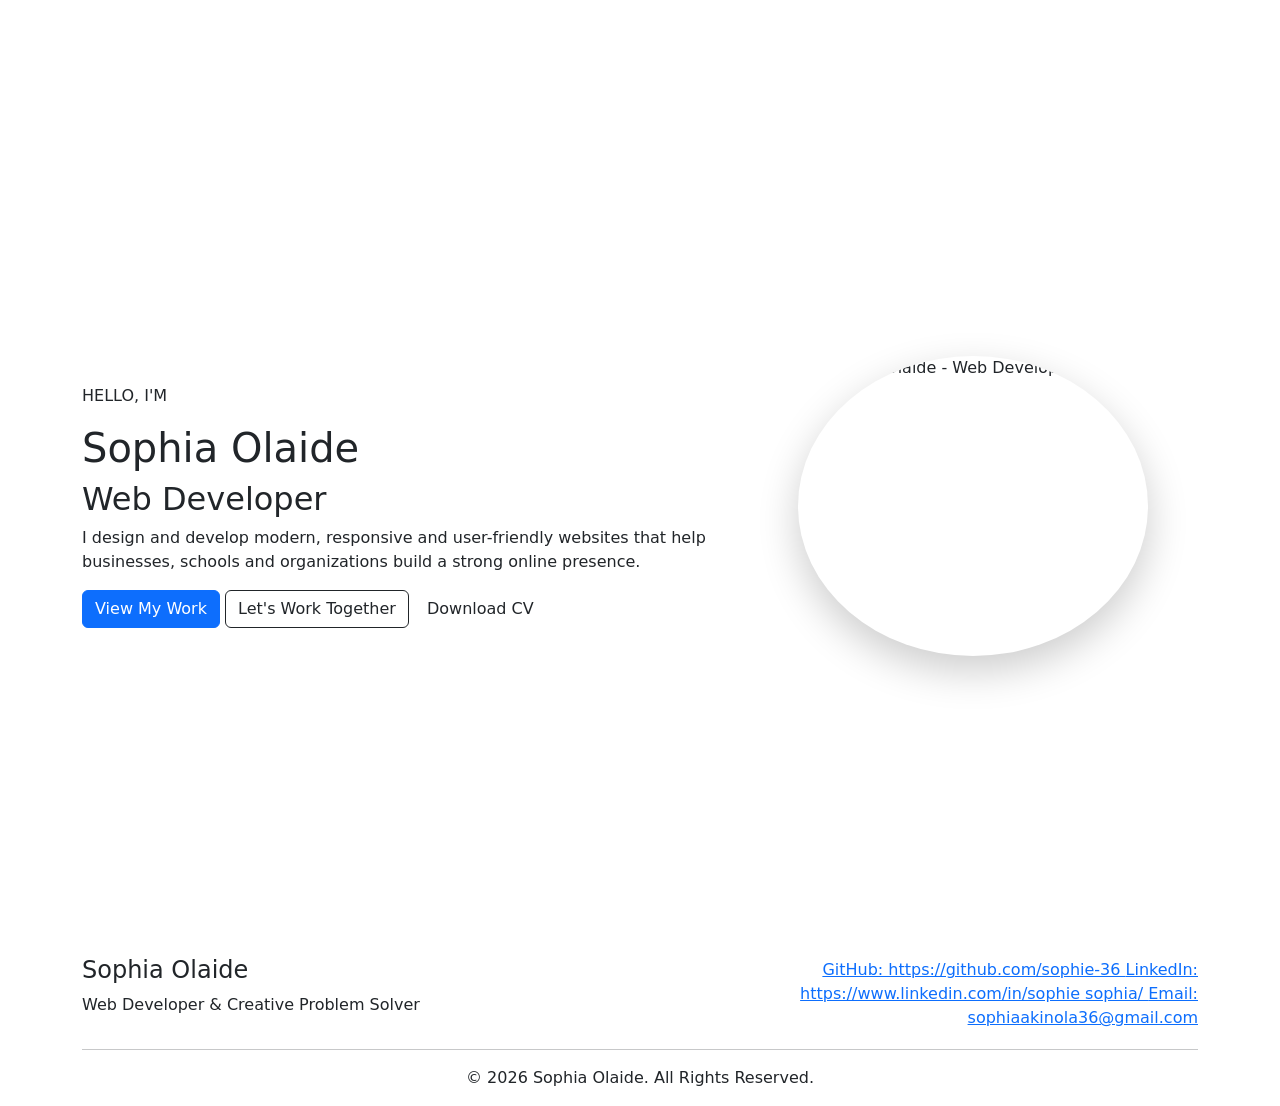
==== index.html @ 77e4f3f7 "Add files via upload" ====
<!DOCTYPE html>
<html lang="en">
<head>
    <meta charset="UTF-8">
    <meta name="viewport" content="width=device-width, initial-scale=1.0">

    <title>Akinola Sophia Olaide | Web Developer</title>

    <!-- Bootstrap CSS -->
    <link href="https://cdn.jsdelivr.net/npm/bootstrap@5.3.3/dist/css/bootstrap.min.css" rel="stylesheet">

    <!-- Our Custom CSS -->
    <link rel="stylesheet" href="css/style.css">
	
    <script src="https://cdn.jsdelivr.net/npm/bootstrap@5.3.3/dist/js/bootstrap.bundle.min.js"></script>

    <script src="js/script.js"></script>
</head>

<body>

    <!-- NAVBAR START -->
<nav class="navbar navbar-expand-lg navbar-dark custom-navbar sticky-top">

    <div class="container">

        <!-- Logo / Name -->
        <a class="navbar-brand fw-bold" href="index.html">
          Akinola  Sophia Olaide
        </a>

        <!-- Mobile Menu Button -->
        <button class="navbar-toggler" type="button" data-bs-toggle="collapse" data-bs-target="#navbarMenu">
            <span class="navbar-toggler-icon"></span>
        </button>

        <!-- Navigation Links -->
        <div class="collapse navbar-collapse" id="navbarMenu">
            <ul class="navbar-nav ms-auto">

                <li class="nav-item">
                    <a class="nav-link active" href="index.html">Home</a>
                </li>

                <li class="nav-item">
                    <a class="nav-link" href="about.html">About</a>
                </li>

                <li class="nav-item">
                    <a class="nav-link" href="services.html">Services</a>
                </li>

                <li class="nav-item">
                    <a class="nav-link" href="projects.html">Projects</a>
                </li>

                <li class="nav-item">
                    <a class="nav-link" href="contact.html">Contact</a>
                </li>

            </ul>
        </div>

    </div>
</nav>
<!-- NAVBAR END -->
<!-- HERO SECTION START -->
<section class="hero-section">
    <div class="container">
        <div class="row align-items-center min-vh-100">

            <!-- Hero Text -->
            <div class="col-lg-7">

                <p class="hero-intro">HELLO, I'M</p>

                <h1>
                    Sophia Olaide
                </h1>

                <h2>
                    Web Developer
                </h2>

                <p class="hero-text">
                    I design and develop modern, responsive and user-friendly
                    websites that help businesses, schools and organizations
                    build a strong online presence.
                </p>

                <!-- Buttons -->
                <div class="hero-buttons">

                    <a href="projects.html" class="btn btn-primary">
                        View My Work
                    </a>

                    <a href="contact.html" class="btn btn-outline-dark">
                        Let's Work Together
                    </a>
					<a href="documents/Sophia-Olaide-CV.pdf"
    class="btn btn-cv"
    download>

    Download CV
</a>

                </div>

            </div>

            <!-- Hero Image Area -->
<div style="
    width: 350px;
    height: 300px;
    margin: 0 auto;
    border-radius: 50%;
    overflow: hidden;
    box-shadow: 0 15px 40px rgba(0,0,0,0.2);
">
    <img 
        src="image/sophie.jpg" 
        alt="Sophia Olaide - Web Developer"
        style="
            width: 100%;
            height: 100%;
            object-fit: cover;
            display: block;
        "
    >
</div>

        </div>
    </div>
</section>
<!-- =================================
     FOOTER START
================================= -->

<footer class="portfolio-footer">

    <div class="container">

        <div class="row align-items-center">

            <!-- NAME -->

            <div class="col-md-6 text-center text-md-start">

                <h4>
                    Sophia Olaide
                </h4>

                <p>
                    Web Developer & Creative Problem Solver
                </p>

            </div>


            <!-- SOCIAL LINKS -->

            <div class="col-md-6 text-center text-md-end">

                <a href="#" class="footer-link">
                    GitHub: https://github.com/sophie-36
                </a>

                <a href="#" class="footer-link">
					LinkedIn: https://www.linkedin.com/in/sophie sophia/
                </a>

                <a href="#" class="footer-link">
                  Email: sophiaakinola36@gmail.com
               </a>

            </div>

        </div>


        <hr>


        <div class="text-center">

            <p class="copyright">
                © 2026 Sophia Olaide. All Rights Reserved.
            </p>

        </div>

    </div>

</footer>

<!-- =================================
     FOOTER END
================================= -->

</body>
</html>
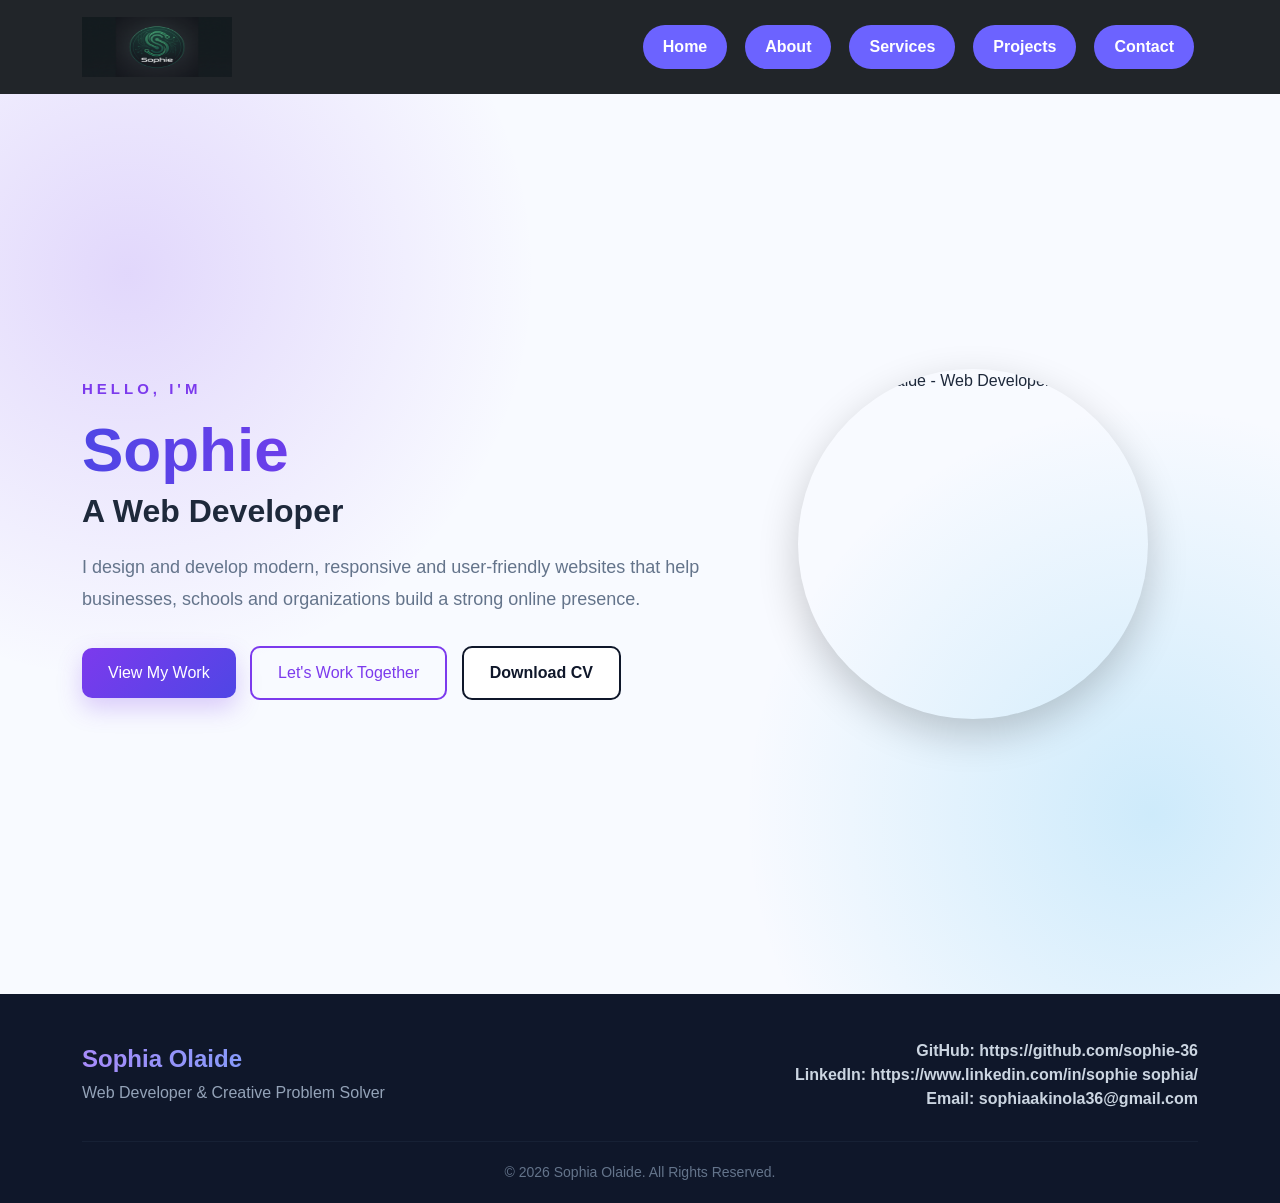
==== commit c341df1c: "Update portfolio website" ====
--- a/index.html
+++ b/index.html
@@ -1,202 +1,192 @@
-<!DOCTYPE html>
-<html lang="en">
-<head>
-    <meta charset="UTF-8">
-    <meta name="viewport" content="width=device-width, initial-scale=1.0">
-
-    <title>Akinola Sophia Olaide | Web Developer</title>
-
-    <!-- Bootstrap CSS -->
-    <link href="https://cdn.jsdelivr.net/npm/bootstrap@5.3.3/dist/css/bootstrap.min.css" rel="stylesheet">
-
-    <!-- Our Custom CSS -->
-    <link rel="stylesheet" href="css/style.css">
-	
-    <script src="https://cdn.jsdelivr.net/npm/bootstrap@5.3.3/dist/js/bootstrap.bundle.min.js"></script>
-
-    <script src="js/script.js"></script>
-</head>
-
-<body>
-
-    <!-- NAVBAR START -->
-<nav class="navbar navbar-expand-lg navbar-dark custom-navbar sticky-top">
-
-    <div class="container">
-
-        <!-- Logo / Name -->
-        <a class="navbar-brand fw-bold" href="index.html">
-          Akinola  Sophia Olaide
-        </a>
-
-        <!-- Mobile Menu Button -->
-        <button class="navbar-toggler" type="button" data-bs-toggle="collapse" data-bs-target="#navbarMenu">
-            <span class="navbar-toggler-icon"></span>
-        </button>
-
-        <!-- Navigation Links -->
-        <div class="collapse navbar-collapse" id="navbarMenu">
-            <ul class="navbar-nav ms-auto">
-
-                <li class="nav-item">
-                    <a class="nav-link active" href="index.html">Home</a>
-                </li>
-
-                <li class="nav-item">
-                    <a class="nav-link" href="about.html">About</a>
-                </li>
-
-                <li class="nav-item">
-                    <a class="nav-link" href="services.html">Services</a>
-                </li>
-
-                <li class="nav-item">
-                    <a class="nav-link" href="projects.html">Projects</a>
-                </li>
-
-                <li class="nav-item">
-                    <a class="nav-link" href="contact.html">Contact</a>
-                </li>
-
-            </ul>
-        </div>
-
-    </div>
-</nav>
-<!-- NAVBAR END -->
-<!-- HERO SECTION START -->
-<section class="hero-section">
-    <div class="container">
-        <div class="row align-items-center min-vh-100">
-
-            <!-- Hero Text -->
-            <div class="col-lg-7">
-
-                <p class="hero-intro">HELLO, I'M</p>
-
-                <h1>
-                    Sophia Olaide
-                </h1>
-
-                <h2>
-                    Web Developer
-                </h2>
-
-                <p class="hero-text">
-                    I design and develop modern, responsive and user-friendly
-                    websites that help businesses, schools and organizations
-                    build a strong online presence.
-                </p>
-
-                <!-- Buttons -->
-                <div class="hero-buttons">
-
-                    <a href="projects.html" class="btn btn-primary">
-                        View My Work
-                    </a>
-
-                    <a href="contact.html" class="btn btn-outline-dark">
-                        Let's Work Together
-                    </a>
-					<a href="documents/Sophia-Olaide-CV.pdf"
-    class="btn btn-cv"
-    download>
-
-    Download CV
-</a>
-
-                </div>
-
-            </div>
-
-            <!-- Hero Image Area -->
-<div style="
-    width: 350px;
-    height: 300px;
-    margin: 0 auto;
-    border-radius: 50%;
-    overflow: hidden;
-    box-shadow: 0 15px 40px rgba(0,0,0,0.2);
-">
-    <img 
-        src="image/sophie.jpg" 
-        alt="Sophia Olaide - Web Developer"
-        style="
-            width: 100%;
-            height: 100%;
-            object-fit: cover;
-            display: block;
-        "
-    >
-</div>
-
-        </div>
-    </div>
-</section>
-<!-- =================================
-     FOOTER START
-================================= -->
-
-<footer class="portfolio-footer">
-
-    <div class="container">
-
-        <div class="row align-items-center">
-
-            <!-- NAME -->
-
-            <div class="col-md-6 text-center text-md-start">
-
-                <h4>
-                    Sophia Olaide
-                </h4>
-
-                <p>
-                    Web Developer & Creative Problem Solver
-                </p>
-
-            </div>
-
-
-            <!-- SOCIAL LINKS -->
-
-            <div class="col-md-6 text-center text-md-end">
-
-                <a href="#" class="footer-link">
-                    GitHub: https://github.com/sophie-36
-                </a>
-
-                <a href="#" class="footer-link">
-					LinkedIn: https://www.linkedin.com/in/sophie sophia/
-                </a>
-
-                <a href="#" class="footer-link">
-                  Email: sophiaakinola36@gmail.com
-               </a>
-
-            </div>
-
-        </div>
-
-
-        <hr>
-
-
-        <div class="text-center">
-
-            <p class="copyright">
-                © 2026 Sophia Olaide. All Rights Reserved.
-            </p>
-
-        </div>
-
-    </div>
-
-</footer>
-
-<!-- =================================
-     FOOTER END
-================================= -->
-
-</body>
+<!DOCTYPE html>
+<html lang="en">
+<head>
+    <meta charset="UTF-8">
+    <meta name="viewport" content="width=device-width, initial-scale=1.0">
+
+    <title>Sophie| Web Developer</title>
+
+    <!-- Bootstrap CSS -->
+    <link href="https://cdn.jsdelivr.net/npm/bootstrap@5.3.3/dist/css/bootstrap.min.css" rel="stylesheet">
+
+    <!-- Our Custom CSS -->
+    <link rel="stylesheet" href="css/style.css">
+	
+    <script src="https://cdn.jsdelivr.net/npm/bootstrap@5.3.3/dist/js/bootstrap.bundle.min.js"></script>
+
+    <script src="js/script.js"></script>
+</head>
+
+<body>
+
+    <!-- NAVBAR START -->
+<nav class="navbar navbar-expand-lg navbar-dark custom-navbar">
+
+    <div class="container">
+
+        <!-- Logo / Name -->
+          <a class="navbar-brand fw-bold" href="index.html">
+            <img src="image/sophielogo.jpeg"
+                 alt="sophieLogo"
+                 class="site-logo" width="150px"  height="60px">
+        </a>
+
+        <!-- Mobile Menu Button -->
+        <button class="navbar-toggler" type="button" data-bs-toggle="collapse" data-bs-target="#navbarMenu">
+            <span class="navbar-toggler-icon"></span>
+        </button>
+
+        <!-- Navigation Links -->
+        <div class="collapse navbar-collapse" id="navbarMenu">
+            <ul class="navbar-nav ms-auto">
+
+                <li class="nav-item">
+                    <a class="nav-link active" href="index.html">Home</a>
+                </li>
+
+                <li class="nav-item">
+                    <a class="nav-link" href="about.html">About</a>
+                </li>
+
+                <li class="nav-item">
+                    <a class="nav-link" href="services.html">Services</a>
+                </li>
+
+                <li class="nav-item">
+                    <a class="nav-link" href="projects.html">Projects</a>
+                </li>
+
+                <li class="nav-item">
+                    <a class="nav-link" href="contact.html">Contact</a>
+                </li>
+
+            </ul>
+        </div>
+
+    </div>
+</nav>
+<!-- NAVBAR END -->
+<!-- HERO SECTION START -->
+<section class="hero-section">
+    <div class="container">
+        <div class="row align-items-center min-vh-100">
+
+            <!-- Hero Text -->
+            <div class="col-lg-7">
+
+                <p class="hero-intro">HELLO, I'M</p>
+
+                <h1>
+                    Sophie
+                </h1>
+
+                <h2>
+                    A Web Developer
+                </h2>
+
+                <p class="hero-text">
+                    I design and develop modern, responsive and user-friendly
+                    websites that help businesses, schools and organizations
+                    build a strong online presence.
+                </p>
+
+                <!-- Buttons -->
+                <div class="hero-buttons">
+
+                    <a href="projects.html" class="btn btn-primary">
+                        View My Work
+                    </a>
+
+                    <a href="contact.html" class="btn btn-outline-dark">
+                        Let's Work Together
+                    </a>
+					<a href="documents/Akinola_Sophia_Olaide_CV.pdf"
+    class="btn btn-cv"
+    download>
+
+    Download CV
+</a>
+
+                </div>
+
+            </div>
+
+         <div class="hero-image">
+
+    <img
+        src="image/sophie.jpg"
+        alt="Sophia Olaide - Web Developer"
+    >
+
+</div>
+
+        </div>
+    </div>
+</section>
+<!-- =================================
+     FOOTER START
+================================= -->
+
+<footer class="portfolio-footer">
+
+    <div class="container">
+
+        <div class="row align-items-center">
+
+            <!-- NAME -->
+
+            <div class="col-md-6 text-center text-md-start">
+
+                <h4>
+                    Sophia Olaide
+                </h4>
+
+                <p>
+                    Web Developer & Creative Problem Solver
+                </p>
+
+            </div>
+
+
+            <!-- SOCIAL LINKS -->
+
+            <div class="col-md-6 text-center text-md-end">
+
+                <a href="#" class="footer-link">
+                    GitHub: https://github.com/sophie-36
+                </a>
+
+                <a href="#" class="footer-link">
+					LinkedIn: https://www.linkedin.com/in/sophie sophia/
+                </a>
+
+                <a href="#" class="footer-link">
+                  Email: sophiaakinola36@gmail.com
+               </a>
+
+            </div>
+
+        </div>
+
+
+        <hr>
+
+
+        <div class="text-center">
+
+            <p class="copyright">
+                © 2026 Sophia Olaide. All Rights Reserved.
+            </p>
+
+        </div>
+
+    </div>
+
+</footer>
+
+<!-- =================================
+     FOOTER END
+================================= -->
+
+</body>
 </html>
--- a/css/style.css
+++ b/css/style.css
@@ -0,0 +1,1734 @@
+/* =========================================
+   GLOBAL STYLES
+========================================= */
+
+* {
+    margin: 0;
+    padding: 0;
+    box-sizing: border-box;
+}
+
+body {
+    font-family: Arial, sans-serif;
+    color: #1e293b;
+    background: #f8faff;
+}
+/* ================================
+   NAVIGATION
+================================ */
+
+/* ================================
+   HEADER
+================================ */
+
+.custom-navbar {
+    background: #212529 !important;
+    background-color: #212529 !important;
+    padding: 12px 0 !important;
+    width: 100%;
+}
+
+.custom-navbar .navbar-nav {
+    gap: 10px;
+}
+
+.custom-navbar .nav-link {
+    background: #6c63ff !important;
+    color: white !important;
+    padding: 9px 18px !important;
+    margin: 3px;
+    border-radius: 25px;
+    font-weight: 600;
+    transition: 0.3s ease;
+}
+
+.custom-navbar .nav-link:hover {
+    background: #5148d8 !important;
+    color: white !important;
+}
+
+.custom-navbar .nav-link.active {
+    background: #5148d8 !important;
+    color: white !important;
+}
+
+
+/* =========================================
+   HOME / HERO SECTION
+========================================= */
+
+.hero-section {
+    min-height: 100vh;
+
+    background:
+        radial-gradient(
+            circle at 10% 20%,
+            rgba(124, 58, 237, 0.18),
+            transparent 30%
+        ),
+        radial-gradient(
+            circle at 90% 80%,
+            rgba(14, 165, 233, 0.18),
+            transparent 30%
+        ),
+        #f8faff;
+}
+
+.hero-section .container {
+    min-height: 100vh;
+}
+
+.hero-intro {
+    color: #7c3aed;
+    font-size: 15px;
+    font-weight: 800;
+    letter-spacing: 4px;
+    margin-bottom: 12px;
+}
+
+.hero-section h1 {
+    font-size: 62px;
+    font-weight: 800;
+    margin-bottom: 5px;
+
+    background: linear-gradient(
+        90deg,
+        #4f46e5,
+        #7c3aed,
+        #0891b2
+    );
+
+    -webkit-background-clip: text;
+    -webkit-text-fill-color: transparent;
+}
+
+.hero-section h2 {
+    font-size: 32px;
+    font-weight: 700;
+    color: #1e293b;
+    margin-bottom: 20px;
+}
+
+.hero-text {
+    max-width: 650px;
+    font-size: 18px;
+    line-height: 1.8;
+    color: #64748b;
+}
+
+
+/* =========================================
+   HERO BUTTONS
+========================================= */
+
+.hero-buttons {
+    margin-top: 30px;
+}
+
+.hero-buttons .btn {
+    padding: 13px 26px;
+    border-radius: 10px;
+    margin-right: 10px;
+    margin-bottom: 10px;
+    transition: 0.3s ease;
+}
+
+.hero-buttons .btn-primary {
+    border: none;
+
+    background: linear-gradient(
+        135deg,
+        #7c3aed,
+        #4f46e5
+    );
+
+    box-shadow:
+        0 10px 25px rgba(124, 58, 237, 0.25);
+}
+
+.hero-buttons .btn-primary:hover {
+    transform: translateY(-3px);
+
+    box-shadow:
+        0 15px 30px rgba(124, 58, 237, 0.35);
+}
+
+.hero-buttons .btn-outline-dark {
+    border: 2px solid #7c3aed;
+    color: #7c3aed;
+}
+
+.hero-buttons .btn-outline-dark:hover {
+    background: #7c3aed;
+    border-color: #7c3aed;
+    color: white;
+}
+
+/* =========================================
+   HERO IMAGE
+========================================= */
+
+.hero-image {
+    width: 350px;
+    height: 350px;
+    margin: 0 auto;
+    border-radius: 50%;
+    overflow: hidden;
+    box-shadow: 0 15px 40px rgba(0, 0, 0, 0.2);
+}
+
+.hero-image img {
+    display: block;
+    width: 100%;
+    height: 100%;
+    object-fit: cover;
+}
+
+
+/* =========================================
+   ABOUT SECTION
+========================================= */
+
+.about-section {
+    min-height: 100vh;
+
+    background:
+        linear-gradient(
+            135deg,
+            #f8faff,
+            #eef2ff
+        );
+}
+
+.section-intro {
+    color: #7c3aed;
+    font-size: 15px;
+    font-weight: 800;
+    letter-spacing: 3px;
+}
+
+.about-section h1 {
+    font-size: 44px;
+    font-weight: 800;
+}
+
+.about-section p {
+    color: #64748b;
+    font-size: 17px;
+    line-height: 1.8;
+}
+
+
+/* =========================================
+   ABOUT IMAGE
+========================================= */
+
+.about-image {
+    width: 350px;
+    height: 420px;
+    margin: 0 auto;
+
+    overflow: hidden;
+
+    border-radius: 25px;
+
+    border: 7px solid white;
+
+    box-shadow:
+        0 20px 50px rgba(79, 70, 229, 0.18);
+}
+
+.about-image img {
+    width: 100%;
+    height: 100%;
+    object-fit: cover;
+}
+
+
+/* =========================================
+   SERVICES SECTION
+========================================= */
+
+.services-section {
+    min-height: 100vh;
+
+    background:
+        radial-gradient(
+            circle at top left,
+            rgba(124, 58, 237, 0.12),
+            transparent 30%
+        ),
+        radial-gradient(
+            circle at bottom right,
+            rgba(14, 165, 233, 0.12),
+            transparent 30%
+        ),
+        #f8faff;
+}
+
+.services-section h1 {
+    font-size: 48px;
+    font-weight: 800;
+
+    background: linear-gradient(
+        90deg,
+        #4f46e5,
+        #7c3aed,
+        #0891b2
+    );
+
+    -webkit-background-clip: text;
+    -webkit-text-fill-color: transparent;
+}
+
+.services-description {
+    max-width: 650px;
+    margin: 15px auto;
+
+    color: #64748b;
+
+    font-size: 17px;
+    line-height: 1.8;
+}
+
+
+/* =========================================
+   SERVICE CARDS
+========================================= */
+
+.service-card {
+    position: relative;
+
+    height: 100%;
+
+    padding: 40px 30px;
+
+    text-align: center;
+
+    background: rgba(255, 255, 255, 0.9);
+
+    border-radius: 20px;
+
+    border: 1px solid #e2e8f0;
+
+    box-shadow:
+        0 10px 30px rgba(15, 23, 42, 0.07);
+
+    overflow: hidden;
+
+    transition: 0.35s ease;
+}
+
+.service-card::before {
+    content: "";
+
+    position: absolute;
+
+    top: 0;
+    left: 0;
+
+    width: 100%;
+    height: 4px;
+
+    background: linear-gradient(
+        90deg,
+        #7c3aed,
+        #38bdf8
+    );
+}
+
+.service-card:hover {
+    transform: translateY(-10px);
+
+    box-shadow:
+        0 20px 45px rgba(79, 70, 229, 0.15);
+}
+
+
+/* =========================================
+   SERVICE ICON
+========================================= */
+
+.service-icon {
+    width: 75px;
+    height: 75px;
+
+    margin: 0 auto 25px;
+
+    display: flex;
+    align-items: center;
+    justify-content: center;
+
+    border-radius: 20px;
+
+    font-size: 35px;
+
+    background: linear-gradient(
+        135deg,
+        #ede9fe,
+        #e0f2fe
+    );
+
+    transition: 0.3s ease;
+}
+
+.service-card:hover .service-icon {
+    transform: scale(1.08) rotate(-5deg);
+}
+
+.service-card h3 {
+    color: #111827;
+
+    font-size: 22px;
+    font-weight: 750;
+
+    margin-bottom: 15px;
+}
+
+.service-card p {
+    color: #64748b;
+
+    line-height: 1.8;
+}
+
+
+/* =========================================
+   MOBILE RESPONSIVENESS
+========================================= */
+
+@media (max-width: 991px) {
+
+    .hero-section {
+        text-align: center;
+    }
+
+    .hero-section h1 {
+        font-size: 45px;
+    }
+
+    .hero-section h2 {
+        font-size: 27px;
+    }
+
+    .hero-text {
+        margin: auto;
+    }
+
+    .hero-image {
+        width: 270px;
+        height: 270px;
+        margin-top: 50px;
+        margin-bottom: 50px;
+    }
+
+    .about-section {
+        text-align: center;
+    }
+
+    .about-section h1 {
+        font-size: 35px;
+    }
+
+    .about-image {
+        width: 280px;
+        height: 350px;
+    }
+
+    .services-section h1 {
+        font-size: 38px;
+    }
+
+}
+/* =========================================
+   PROJECTS SECTION
+========================================= */
+
+.projects-section {
+
+    min-height: 100vh;
+
+    background:
+        radial-gradient(
+            circle at top right,
+            rgba(124, 58, 237, 0.12),
+            transparent 30%
+        ),
+        radial-gradient(
+            circle at bottom left,
+            rgba(14, 165, 233, 0.12),
+            transparent 30%
+        ),
+        #f8faff;
+}
+
+
+/* =========================================
+   PROJECT TITLE
+========================================= */
+
+.projects-title {
+
+    font-size: 48px;
+
+    font-weight: 800;
+
+    background: linear-gradient(
+        90deg,
+        #4f46e5,
+        #7c3aed,
+        #0891b2
+    );
+
+    -webkit-background-clip: text;
+
+    -webkit-text-fill-color: transparent;
+}
+
+
+.projects-description {
+
+    max-width: 650px;
+
+    margin: 15px auto;
+
+    color: #64748b;
+
+    font-size: 17px;
+
+    line-height: 1.8;
+}
+
+
+/* =========================================
+   PROJECT CARD
+========================================= */
+
+.project-card {
+
+    height: 100%;
+
+    background: white;
+
+    border-radius: 20px;
+
+    overflow: hidden;
+
+    border: 1px solid #e2e8f0;
+
+    box-shadow:
+        0 10px 30px rgba(15, 23, 42, 0.07);
+
+    transition: 0.35s ease;
+}
+
+
+.project-card:hover {
+
+    transform: translateY(-10px);
+
+    box-shadow:
+        0 20px 45px rgba(79, 70, 229, 0.16);
+}
+
+
+/* =========================================
+   PROJECT IMAGE AREA
+========================================= */
+
+.project-image {
+
+    height: 230px;
+
+    display: flex;
+
+    align-items: center;
+
+    justify-content: center;
+
+    color: white;
+
+    font-size: 28px;
+
+    font-weight: 800;
+
+    position: relative;
+
+    overflow: hidden;
+}
+
+
+/* Furniture */
+
+.furniture-project {
+
+    background:
+        linear-gradient(
+            135deg,
+            #7c3aed,
+            #4f46e5
+        );
+}
+
+
+/* React */
+
+.react-project {
+
+    background:
+        linear-gradient(
+            135deg,
+            #0891b2,
+            #2563eb
+        );
+}
+
+
+/* Student */
+
+.student-project {
+
+    background:
+        linear-gradient(
+            135deg,
+            #ec4899,
+            #7c3aed
+        );
+}
+
+
+/* Farming */
+
+.farming-project {
+
+    background:
+        linear-gradient(
+            135deg,
+            #059669,
+            #0ea5e9
+        );
+}
+
+
+/* =========================================
+   PROJECT CONTENT
+========================================= */
+
+.project-content {
+
+    padding: 30px;
+}
+
+
+.project-category {
+
+    color: #7c3aed;
+
+    font-size: 13px;
+
+    font-weight: 800;
+
+    text-transform: uppercase;
+
+    letter-spacing: 1px;
+}
+
+
+.project-content h3 {
+
+    font-size: 25px;
+
+    font-weight: 750;
+
+    margin-top: 8px;
+
+    margin-bottom: 12px;
+
+    color: #111827;
+}
+
+
+.project-content p {
+
+    color: #64748b;
+
+    line-height: 1.7;
+
+    margin-bottom: 20px;
+}
+
+
+/* =========================================
+   TECHNOLOGIES
+========================================= */
+
+.project-tech {
+
+    display: flex;
+
+    flex-wrap: wrap;
+
+    gap: 8px;
+
+    margin-bottom: 20px;
+}
+
+
+.project-tech span {
+
+    padding: 6px 12px;
+
+    border-radius: 20px;
+
+    background: #f1f5f9;
+
+    color: #475569;
+
+    font-size: 13px;
+
+    font-weight: 600;
+}
+
+
+/* =========================================
+   PROJECT LINK
+========================================= */
+
+.project-link {
+
+    text-decoration: none;
+
+    color: #7c3aed;
+
+    font-weight: 700;
+
+    transition: 0.3s ease;
+}
+
+
+.project-link:hover {
+
+    color: #0891b2;
+
+    margin-left: 5px;
+}
+
+
+/* =========================================
+   PROJECT MOBILE
+========================================= */
+
+@media (max-width: 768px) {
+
+    .projects-title {
+
+        font-size: 38px;
+
+    }
+
+    .project-image {
+
+        height: 200px;
+
+    }
+
+}
+/* =========================================
+   CONTACT SECTION
+========================================= */
+
+.contact-section {
+
+    min-height: 100vh;
+
+    background:
+        radial-gradient(
+            circle at top left,
+            rgba(124, 58, 237, 0.12),
+            transparent 30%
+        ),
+        radial-gradient(
+            circle at bottom right,
+            rgba(14, 165, 233, 0.12),
+            transparent 30%
+        ),
+        #f8faff;
+}
+
+
+/* =========================================
+   CONTACT TITLE
+========================================= */
+
+.contact-title {
+
+    font-size: 48px;
+
+    font-weight: 800;
+
+    background: linear-gradient(
+        90deg,
+        #4f46e5,
+        #7c3aed,
+        #0891b2
+    );
+
+    -webkit-background-clip: text;
+
+    -webkit-text-fill-color: transparent;
+}
+
+
+.contact-description {
+
+    max-width: 650px;
+
+    margin: 15px auto;
+
+    color: #64748b;
+
+    font-size: 17px;
+
+    line-height: 1.8;
+}
+
+
+/* =========================================
+   CONTACT INFORMATION
+========================================= */
+
+.contact-info {
+
+    height: 100%;
+
+    padding: 40px;
+
+    border-radius: 20px;
+
+    color: white;
+
+    background:
+        linear-gradient(
+            135deg,
+            #4f46e5,
+            #7c3aed,
+            #0891b2
+        );
+
+    box-shadow:
+        0 20px 45px rgba(79, 70, 229, 0.2);
+}
+
+
+.contact-info h2 {
+
+    font-size: 32px;
+
+    font-weight: 800;
+
+    margin-bottom: 20px;
+}
+
+
+.contact-info > p {
+
+    color: #e0e7ff;
+
+    line-height: 1.8;
+
+    margin-bottom: 35px;
+}
+
+
+/* =========================================
+   CONTACT ITEMS
+========================================= */
+
+.contact-item {
+
+    display: flex;
+
+    align-items: center;
+
+    gap: 18px;
+
+    margin-bottom: 25px;
+}
+
+
+.contact-icon {
+
+    width: 55px;
+
+    height: 55px;
+
+    flex-shrink: 0;
+
+    display: flex;
+
+    align-items: center;
+
+    justify-content: center;
+
+    background: rgba(255, 255, 255, 0.15);
+
+    border-radius: 15px;
+
+    font-size: 24px;
+}
+
+
+.contact-item h5 {
+
+    margin: 0 0 5px;
+
+    font-weight: 700;
+}
+
+
+.contact-item p {
+
+    margin: 0;
+
+    color: #e0e7ff;
+}
+
+
+/* =========================================
+   CONTACT FORM
+========================================= */
+
+.contact-form {
+
+    height: 100%;
+
+    padding: 40px;
+
+    background: white;
+
+    border-radius: 20px;
+
+    border: 1px solid #e2e8f0;
+
+    box-shadow:
+        0 10px 30px rgba(15, 23, 42, 0.07);
+}
+
+
+.contact-form .form-label {
+
+    font-weight: 700;
+
+    color: #334155;
+}
+
+
+.contact-form .form-control {
+
+    padding: 13px 15px;
+
+    border: 1px solid #cbd5e1;
+
+    border-radius: 10px;
+
+    transition: 0.3s ease;
+}
+
+
+.contact-form .form-control:focus {
+
+    border-color: #7c3aed;
+
+    box-shadow:
+        0 0 0 4px rgba(124, 58, 237, 0.1);
+}
+
+
+/* =========================================
+   CONTACT BUTTON
+========================================= */
+
+.contact-button {
+
+    padding: 13px 30px;
+
+    color: white;
+
+    font-weight: 700;
+
+    border: none;
+
+    border-radius: 10px;
+
+    background:
+        linear-gradient(
+            135deg,
+            #7c3aed,
+            #4f46e5
+        );
+
+    box-shadow:
+        0 10px 25px rgba(124, 58, 237, 0.25);
+
+    transition: 0.3s ease;
+}
+
+
+.contact-button:hover {
+
+    color: white;
+
+    transform: translateY(-3px);
+
+    box-shadow:
+        0 15px 30px rgba(124, 58, 237, 0.35);
+}
+
+
+/* =========================================
+   CONTACT MOBILE
+========================================= */
+
+@media (max-width: 768px) {
+
+    .contact-title {
+
+        font-size: 38px;
+
+    }
+
+    .contact-info,
+    .contact-form {
+
+        padding: 30px 25px;
+
+    }
+
+}
+/* =========================================
+   FOOTER
+========================================= */
+
+.portfolio-footer {
+
+    padding: 45px 0 20px;
+
+    background: #0f172a;
+
+    color: white;
+}
+
+
+.portfolio-footer h4 {
+
+    font-size: 24px;
+
+    font-weight: 800;
+
+    margin-bottom: 8px;
+
+    background: linear-gradient(
+        90deg,
+        #a78bfa,
+        #38bdf8
+    );
+
+    -webkit-background-clip: text;
+
+    -webkit-text-fill-color: transparent;
+}
+
+
+.portfolio-footer p {
+
+    color: #94a3b8;
+
+    margin-bottom: 0;
+}
+
+
+.footer-link {
+
+    display: inline-block;
+
+    margin-left: 20px;
+
+    color: #cbd5e1;
+
+    text-decoration: none;
+
+    font-weight: 600;
+
+    transition: 0.3s ease;
+}
+
+
+.footer-link:hover {
+
+    color: #38bdf8;
+
+    transform: translateY(-2px);
+}
+
+
+.portfolio-footer hr {
+
+    margin: 30px 0 20px;
+
+    border-color: #334155;
+}
+
+
+.copyright {
+
+    font-size: 14px;
+
+    color: #64748b !important;
+}
+
+
+/* =========================================
+   FOOTER MOBILE
+========================================= */
+
+@media (max-width: 768px) {
+
+    .footer-link {
+
+        margin: 10px;
+
+    }
+
+}
+
+/* =========================================
+   SKILLS
+========================================= */
+
+.about-skills h4,
+.timeline-section h4 {
+
+    color: #1e293b;
+
+    font-size: 25px;
+}
+
+
+/* =========================================
+   SKILL ITEM
+========================================= */
+
+.skill-item {
+
+    margin-bottom: 20px;
+}
+
+
+.skill-header {
+
+    display: flex;
+
+    justify-content: space-between;
+
+    margin-bottom: 8px;
+
+    font-size: 14px;
+
+    font-weight: 700;
+
+    color: #475569;
+}
+
+
+/* =========================================
+   SKILL BAR
+========================================= */
+
+.skill-bar {
+
+    width: 100%;
+
+    height: 9px;
+
+    background: #e2e8f0;
+
+    border-radius: 20px;
+
+    overflow: hidden;
+}
+
+
+.skill-progress {
+
+    height: 100%;
+
+    border-radius: 20px;
+
+    background: linear-gradient(
+        90deg,
+        #7c3aed,
+        #38bdf8
+    );
+}
+
+
+/* =========================================
+   TIMELINE
+========================================= */
+
+.timeline-section {
+
+    position: relative;
+}
+
+
+.timeline-item {
+
+    position: relative;
+
+    display: flex;
+
+    gap: 20px;
+
+    padding-bottom: 30px;
+
+    margin-left: 5px;
+}
+
+
+.timeline-item::before {
+
+    content: "";
+
+    position: absolute;
+
+    left: 6px;
+
+    top: 15px;
+
+    width: 2px;
+
+    height: calc(100% - 10px);
+
+    background: #ddd6fe;
+}
+
+
+.timeline-item:last-child::before {
+
+    display: none;
+}
+
+
+/* =========================================
+   TIMELINE DOT
+========================================= */
+
+.timeline-dot {
+
+    width: 14px;
+
+    height: 14px;
+
+    flex-shrink: 0;
+
+    margin-top: 5px;
+
+    border-radius: 50%;
+
+    background: linear-gradient(
+        135deg,
+        #7c3aed,
+        #38bdf8
+    );
+
+    box-shadow:
+        0 0 0 5px #ede9fe;
+}
+
+
+.timeline-date {
+
+    display: inline-block;
+
+    margin-bottom: 5px;
+
+    color: #7c3aed;
+
+    font-size: 13px;
+
+    font-weight: 800;
+
+    text-transform: uppercase;
+
+    letter-spacing: 1px;
+}
+
+
+.timeline-item h5 {
+
+    font-size: 20px;
+
+    font-weight: 750;
+
+    color: #1e293b;
+
+    margin-bottom: 7px;
+}
+
+
+.timeline-item p {
+
+    margin-bottom: 0;
+
+    font-size: 15px;
+
+    line-height: 1.7;
+}
+
+/* =========================================
+   CV BUTTON
+========================================= */
+
+.btn-cv {
+
+    padding: 13px 26px;
+
+    border-radius: 10px;
+
+    border: 2px solid #0f172a;
+
+    color: #0f172a;
+
+    background: white;
+
+    font-weight: 700;
+
+    transition: 0.3s ease;
+}
+
+
+.btn-cv:hover {
+
+    color: white;
+
+    background: #0f172a;
+
+    transform: translateY(-3px);
+
+}
+
+/* =========================================
+   MOBILE HERO IMAGE
+========================================= */
+
+@media (max-width: 991px) {
+
+    .hero-section {
+        text-align: center;
+    }
+
+    .hero-section h1 {
+        font-size: 45px;
+    }
+
+    .hero-section h2 {
+        font-size: 27px;
+    }
+
+    .hero-text {
+        margin: auto;
+    }
+
+    .hero-image {
+        width: 250px;
+        height: 250px;
+        margin: 40px auto 0;
+    }
+}
+
+/* =========================================
+   SINGLE PROJECT PAGE
+========================================= */
+
+.single-project-hero {
+
+    padding: 100px 0;
+
+    background: linear-gradient(
+        135deg,
+        #f5f3ff,
+        #eff6ff
+    );
+}
+
+
+.single-project-label {
+
+    display: inline-block;
+
+    color: #7c3aed;
+
+    font-size: 13px;
+
+    font-weight: 800;
+
+    letter-spacing: 2px;
+
+    margin-bottom: 15px;
+}
+
+
+.single-project-hero h1 {
+
+    font-size: 60px;
+
+    font-weight: 800;
+
+    color: #0f172a;
+
+    margin-bottom: 20px;
+}
+
+
+.single-project-intro {
+
+    max-width: 600px;
+
+    color: #64748b;
+
+    font-size: 18px;
+
+    line-height: 1.8;
+
+    margin-bottom: 25px;
+}
+
+
+/* PROJECT IMAGE */
+
+.single-project-image {
+
+    width: 100%;
+
+    height: 400px;
+
+    overflow: hidden;
+
+    border-radius: 25px;
+
+    background: #ffffff;
+
+    box-shadow:
+        0 20px 50px rgba(15, 23, 42, 0.15);
+}
+
+
+.single-project-image img {
+
+    width: 100%;
+
+    height: 100%;
+
+    object-fit: cover;
+
+    display: block;
+
+    transition: transform 0.5s ease;
+}
+
+
+.single-project-image:hover img {
+
+    transform: scale(1.04);
+}
+
+
+
+/* PROJECT CONTENT */
+
+.single-project-content {
+
+    padding: 80px 0;
+
+    background: #ffffff;
+}
+
+
+.project-content-section {
+
+    max-width: 900px;
+
+    margin: 0 auto 70px;
+}
+
+
+.project-content-section h2 {
+
+    font-size: 32px;
+
+    font-weight: 800;
+
+    color: #0f172a;
+
+    margin-bottom: 20px;
+}
+
+
+.project-content-section > p {
+
+    color: #64748b;
+
+    font-size: 17px;
+
+    line-height: 1.9;
+}
+
+
+
+/* FEATURE BOXES */
+
+.feature-box {
+
+    height: 100%;
+
+    padding: 30px;
+
+    border-radius: 18px;
+
+    background: #f8fafc;
+
+    border: 1px solid #e2e8f0;
+
+    transition: 0.3s ease;
+}
+
+
+.feature-box:hover {
+
+    transform: translateY(-5px);
+
+    box-shadow:
+        0 15px 35px rgba(15, 23, 42, 0.08);
+}
+
+
+.feature-box h4 {
+
+    font-size: 20px;
+
+    font-weight: 700;
+
+    color: #0f172a;
+
+    margin-bottom: 10px;
+}
+
+
+.feature-box p {
+
+    color: #64748b;
+
+    line-height: 1.7;
+
+    margin-bottom: 0;
+}
+
+
+
+/* TECHNOLOGY LIST */
+
+.technology-list {
+
+    display: flex;
+
+    flex-wrap: wrap;
+
+    gap: 10px;
+}
+
+
+.technology-list span {
+
+    padding: 10px 16px;
+
+    border-radius: 25px;
+
+    background: #f1f5f9;
+
+    border: 1px solid #e2e8f0;
+
+    color: #475569;
+
+    font-weight: 700;
+
+    font-size: 14px;
+}
+
+
+
+/* PROJECT STATUS */
+
+.project-status-box {
+
+    max-width: 900px;
+
+    margin: 0 auto 50px;
+
+    padding: 25px 30px;
+
+    border-radius: 18px;
+
+    background: #f5f3ff;
+
+    border: 1px solid #ddd6fe;
+
+    display: flex;
+
+    align-items: center;
+
+    justify-content: space-between;
+
+    gap: 20px;
+}
+
+
+.project-status-box strong {
+
+    display: block;
+
+    color: #0f172a;
+
+    font-size: 18px;
+
+    margin-bottom: 5px;
+}
+
+
+.project-status-box p {
+
+    margin: 0;
+
+    color: #64748b;
+}
+
+
+.status-badge {
+
+    padding: 8px 15px;
+
+    border-radius: 20px;
+
+    background: #dcfce7;
+
+    color: #166534;
+
+    font-size: 13px;
+
+    font-weight: 700;
+
+    white-space: nowrap;
+}
+
+
+.project-back-button {
+
+    margin-top: 20px;
+}
+
+
+
+/* =========================================
+   SINGLE PROJECT MOBILE
+========================================= */
+
+@media (max-width: 768px) {
+
+    .single-project-hero {
+
+        padding: 65px 20px;
+    }
+
+
+    .single-project-hero h1 {
+
+        font-size: 42px;
+    }
+
+
+    .single-project-intro {
+
+        font-size: 16px;
+    }
+
+
+    .single-project-image {
+
+        height: 250px;
+
+        border-radius: 18px;
+    }
+
+
+    .single-project-content {
+
+        padding: 60px 20px;
+    }
+
+
+    .project-content-section {
+
+        margin-bottom: 50px;
+    }
+
+
+    .project-content-section h2 {
+
+        font-size: 27px;
+    }
+
+
+    .project-content-section > p {
+
+        font-size: 15px;
+    }
+
+
+    .feature-box {
+
+        padding: 25px;
+    }
+
+
+    .project-status-box {
+
+        flex-direction: column;
+
+        align-items: flex-start;
+
+        padding: 22px;
+    }
+
+}
+/* TEST NAVBAR BUTTONS */
+
+.custom-navbar {
+    background-color: #212529 !important;
+    padding: 12px 0 !important;
+    position: relative !important;
+    z-index: 9999 !important;
+}
+
+.custom-navbar .navbar-nav .nav-link {
+    background-color: #6c63ff !important;
+    color: white !important;
+    padding: 10px 20px !important;
+    margin: 4px !important;
+    border-radius: 25px !important;
+    font-weight: bold !important;
+    display: inline-block !important;
+}
+
+.custom-navbar .navbar-nav .nav-link:hover {
+    background-color: #5148d8 !important;
+    color: white !important;
+}
